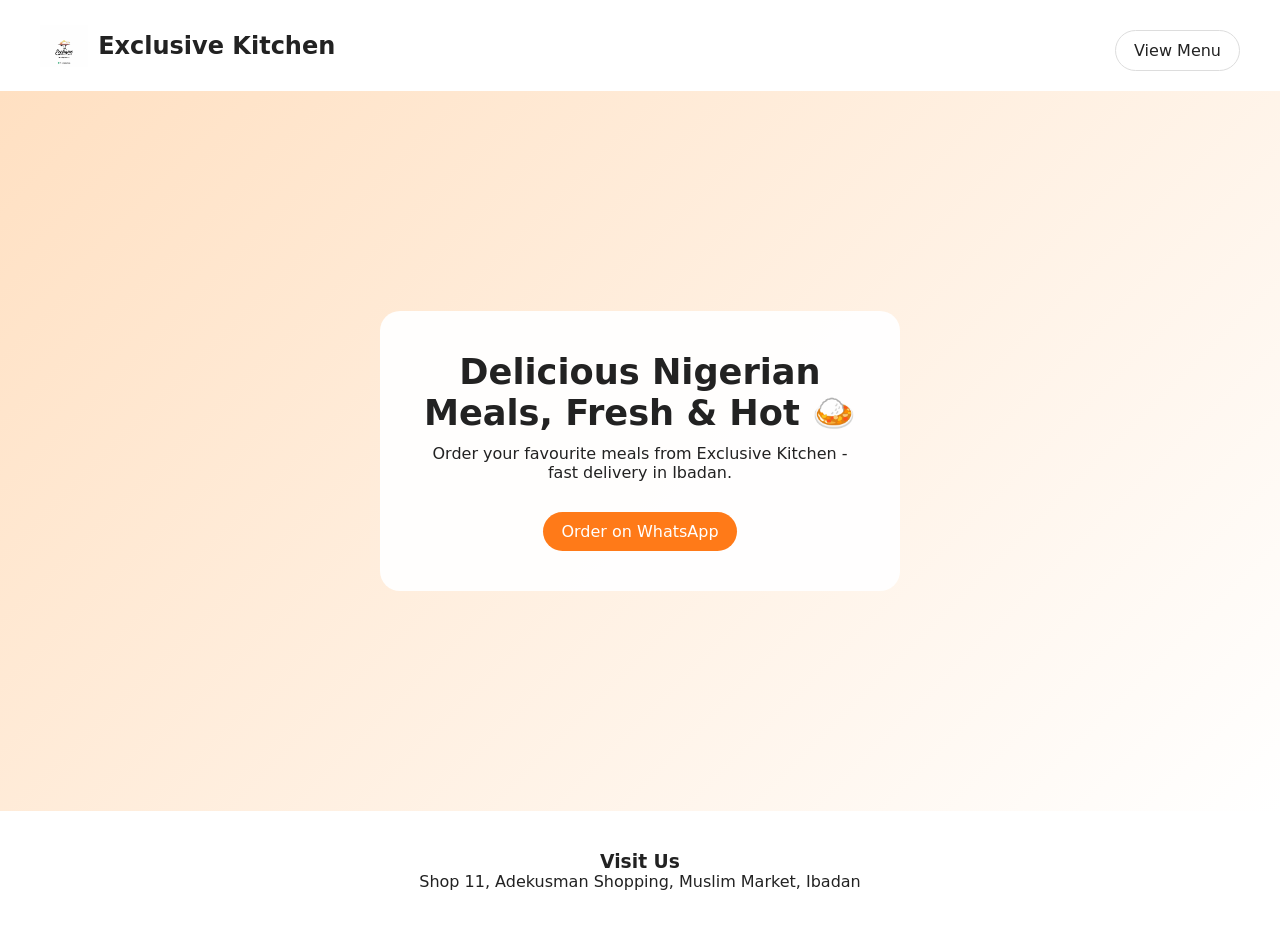
==== index.html @ 1730db00 "Initial commit" ====
<!DOCTYPE html>
<html lang="en">
<head>
  <meta charset="UTF-8" />
  <meta name="viewport" content="width=device-width, initial-scale=1.0"/>
  <title>Exclusive Kitchen - Delicious Meals in Ibadan</title>
  <link rel="stylesheet" href="css/style.css"/>
</head>
<body>
  <header class="nav">
    <div class="brand">
      <img src="assets/images/logo.jpg" alt="Exclusive Kitchen Logo" class="logo">
      <h2>Exclusive Kitchen</h2>
    </div>
    <a class="btn" href="menu.html">View Menu</a>
  </header>

  <section class="hero">
    <div class="hero-text">
      <h1>Delicious Nigerian Meals, Fresh & Hot 🍛</h1>
      <p>Order your favourite meals from Exclusive Kitchen - fast delivery in Ibadan.</p>
      <a class="btn primary" href="https://wa.me/2347011227590?text=Hello%20Exclusive%20Kitchen,%20I%20want%20to%20place%20an%20order." target="_blank">
        Order on WhatsApp
      </a>
    </div>
  </section>

  <section class="info">
    <h3>Visit Us</h3>
    <p>Shop 11, Adekusman Shopping, Muslim Market, Ibadan</p>
  </section>
  <script src="js/app.js"></script>
</body>
</html>
---- css/style.css ----
* { margin: 0; padding: 0; box-sizing: border-box; font-family: system-ui, sans-serif; }
body { background: #fff; color: #222; }
.nav { display: flex; justify-content: space-between; align-items: center; padding: 20px 40px; }
.brand { display: flex; align-items: center; gap: 10px; }
.logo { height: 42px; width: auto; }
.btn { padding: 10px 18px; border-radius: 999px; text-decoration: none; border: 1px solid #ddd; color: #222; display: inline-block; margin-top: 10px; }
.primary { background: #ff7a18; color: #fff; border: none; }
.hero { height: 80vh; display: grid; place-items: center; background: linear-gradient(135deg, #ffe0c2, #fff); }
.hero-text { background: rgba(255,255,255,0.95); padding: 40px; border-radius: 20px; max-width: 520px; text-align: center; }
.hero-text h1 { font-size: 2.2rem; margin-bottom: 10px; }
.hero-text p { margin-bottom: 20px; }
.info { padding: 40px; text-align: center; }
.menu-grid { padding: 40px; display: grid; grid-template-columns: repeat(auto-fit, minmax(220px, 1fr)); gap: 20px; }
.card { padding: 16px; border-radius: 16px; background: #f8f8f8; text-align: center; font-weight: 600; }
.card img { width: 100%; height: 150px; object-fit: cover; border-radius: 12px; margin-bottom: 10px; }
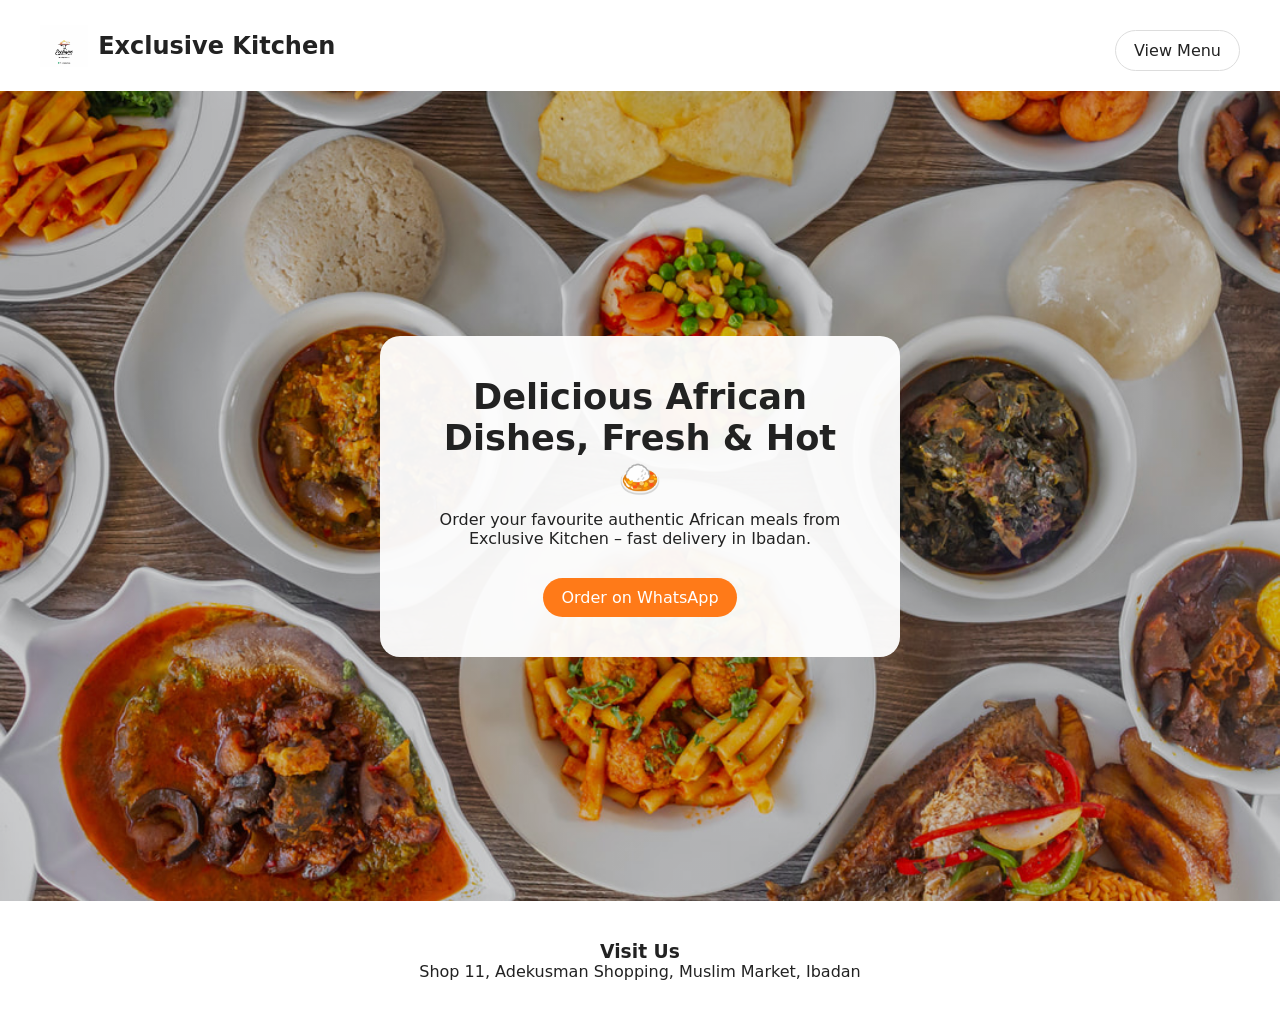
==== commit fdc052b8: "Hero text updated" ====
--- a/index.html
+++ b/index.html
@@ -3,6 +3,10 @@
 <head>
   <meta charset="UTF-8" />
   <meta name="viewport" content="width=device-width, initial-scale=1.0"/>
+  <meta name="description" content="Exclusive Kitchen - Delicious Homemade Meals in Ibadan. Order now!">
+  <meta property="og:title" content="Exclusive Kitchen 🔥">
+  <meta property="og:description" content="Delicious meals, fast delivery, great taste.">
+  <meta property="og:image" content="assets/images/og-image.jpg">
   <title>Exclusive Kitchen - Delicious Meals in Ibadan</title>
   <link rel="stylesheet" href="css/style.css"/>
 </head>
@@ -17,12 +21,12 @@
 
   <section class="hero">
     <div class="hero-text">
-      <h1>Delicious Nigerian Meals, Fresh & Hot 🍛</h1>
-      <p>Order your favourite meals from Exclusive Kitchen - fast delivery in Ibadan.</p>
-      <a class="btn primary" href="https://wa.me/2347011227590?text=Hello%20Exclusive%20Kitchen,%20I%20want%20to%20place%20an%20order." target="_blank">
-        Order on WhatsApp
-      </a>
-    </div>
+    <h1>Delicious African Dishes, Fresh & Hot 🍛</h1>
+    <p>Order your favourite authentic African meals from Exclusive Kitchen – fast delivery in Ibadan.</p>
+    <a class="btn primary" href="https://wa.me/2347011227590?text=Hello%20Exclusive%20Kitchen,%20I%20want%20to%20place%20an%20order." target="_blank">
+      Order on WhatsApp
+    </a>
+  </div>
   </section>
 
   <section class="info">
--- a/css/style.css
+++ b/css/style.css
@@ -1,15 +1,99 @@
-* { margin: 0; padding: 0; box-sizing: border-box; font-family: system-ui, sans-serif; }
-body { background: #fff; color: #222; }
-.nav { display: flex; justify-content: space-between; align-items: center; padding: 20px 40px; }
-.brand { display: flex; align-items: center; gap: 10px; }
-.logo { height: 42px; width: auto; }
-.btn { padding: 10px 18px; border-radius: 999px; text-decoration: none; border: 1px solid #ddd; color: #222; display: inline-block; margin-top: 10px; }
-.primary { background: #ff7a18; color: #fff; border: none; }
-.hero { height: 80vh; display: grid; place-items: center; background: linear-gradient(135deg, #ffe0c2, #fff); }
-.hero-text { background: rgba(255,255,255,0.95); padding: 40px; border-radius: 20px; max-width: 520px; text-align: center; }
-.hero-text h1 { font-size: 2.2rem; margin-bottom: 10px; }
-.hero-text p { margin-bottom: 20px; }
-.info { padding: 40px; text-align: center; }
-.menu-grid { padding: 40px; display: grid; grid-template-columns: repeat(auto-fit, minmax(220px, 1fr)); gap: 20px; }
-.card { padding: 16px; border-radius: 16px; background: #f8f8f8; text-align: center; font-weight: 600; }
-.card img { width: 100%; height: 150px; object-fit: cover; border-radius: 12px; margin-bottom: 10px; }
+* {
+    margin: 0;
+    padding: 0;
+    box-sizing: border-box;
+    font-family: system-ui, sans-serif;
+}
+
+body {
+    background: #fff;
+    color: #222;
+}
+
+.nav {
+    display: flex;
+    justify-content: space-between;
+    align-items: center;
+    padding: 20px 40px;
+}
+
+.brand {
+    display: flex;
+    align-items: center;
+    gap: 10px;
+}
+
+.logo {
+    height: 42px;
+    width: auto;
+}
+
+.btn {
+    padding: 10px 18px;
+    border-radius: 999px;
+    text-decoration: none;
+    border: 1px solid #ddd;
+    color: #222;
+    display: inline-block;
+    margin-top: 10px;
+}
+
+.primary {
+    background: #ff7a18;
+    color: #fff;
+    border: none;
+}
+
+.hero {
+    min-height: 90vh;
+    display: flex;
+    justify-content: center;
+    align-items: center;
+    position: relative;
+    background: linear-gradient(rgba(0,0,0,0.2), rgba(0,0,0,0.2)), url('../assets/images/hero-bg.jpg') no-repeat center center/cover;    
+}
+
+.hero-text {
+    background: rgba(255, 255, 255, 0.95);
+    padding: 40px;
+    border-radius: 20px;
+    max-width: 520px;
+    text-align: center;
+}
+
+.hero-text h1 {
+    font-size: 2.2rem;
+    margin-bottom: 10px;
+}
+
+.hero-text p {
+    margin-bottom: 20px;
+}
+
+.info {
+    padding: 40px;
+    text-align: center;
+}
+
+.menu-grid {
+    padding: 40px;
+    display: grid;
+    grid-template-columns: repeat(auto-fit, minmax(220px, 1fr));
+    gap: 20px;
+}
+
+.card {
+    padding: 16px;
+    border-radius: 16px;
+    background: #f8f8f8;
+    text-align: center;
+    font-weight: 600;
+}
+
+.card img {
+    width: 100%;
+    height: 150px;
+    object-fit: cover;
+    border-radius: 12px;
+    margin-bottom: 10px;
+}
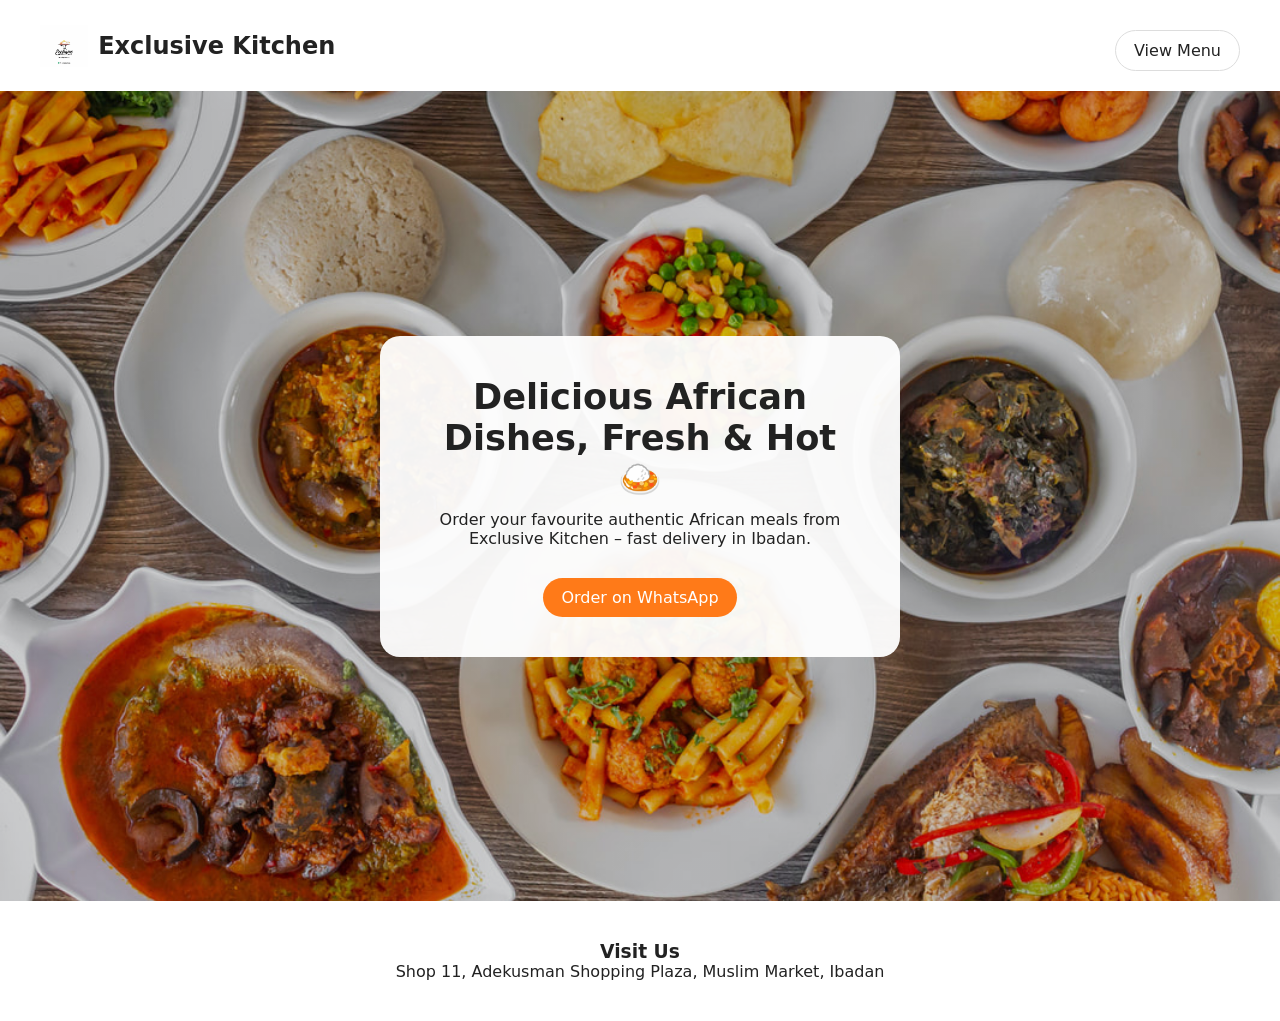
==== commit ff40d33a: "Address updated" ====
--- a/index.html
+++ b/index.html
@@ -31,7 +31,7 @@
 
   <section class="info">
     <h3>Visit Us</h3>
-    <p>Shop 11, Adekusman Shopping, Muslim Market, Ibadan</p>
+    <p>Shop 11, Adekusman Shopping Plaza, Muslim Market, Ibadan</p>
   </section>
   <script src="js/app.js"></script>
 </body>
